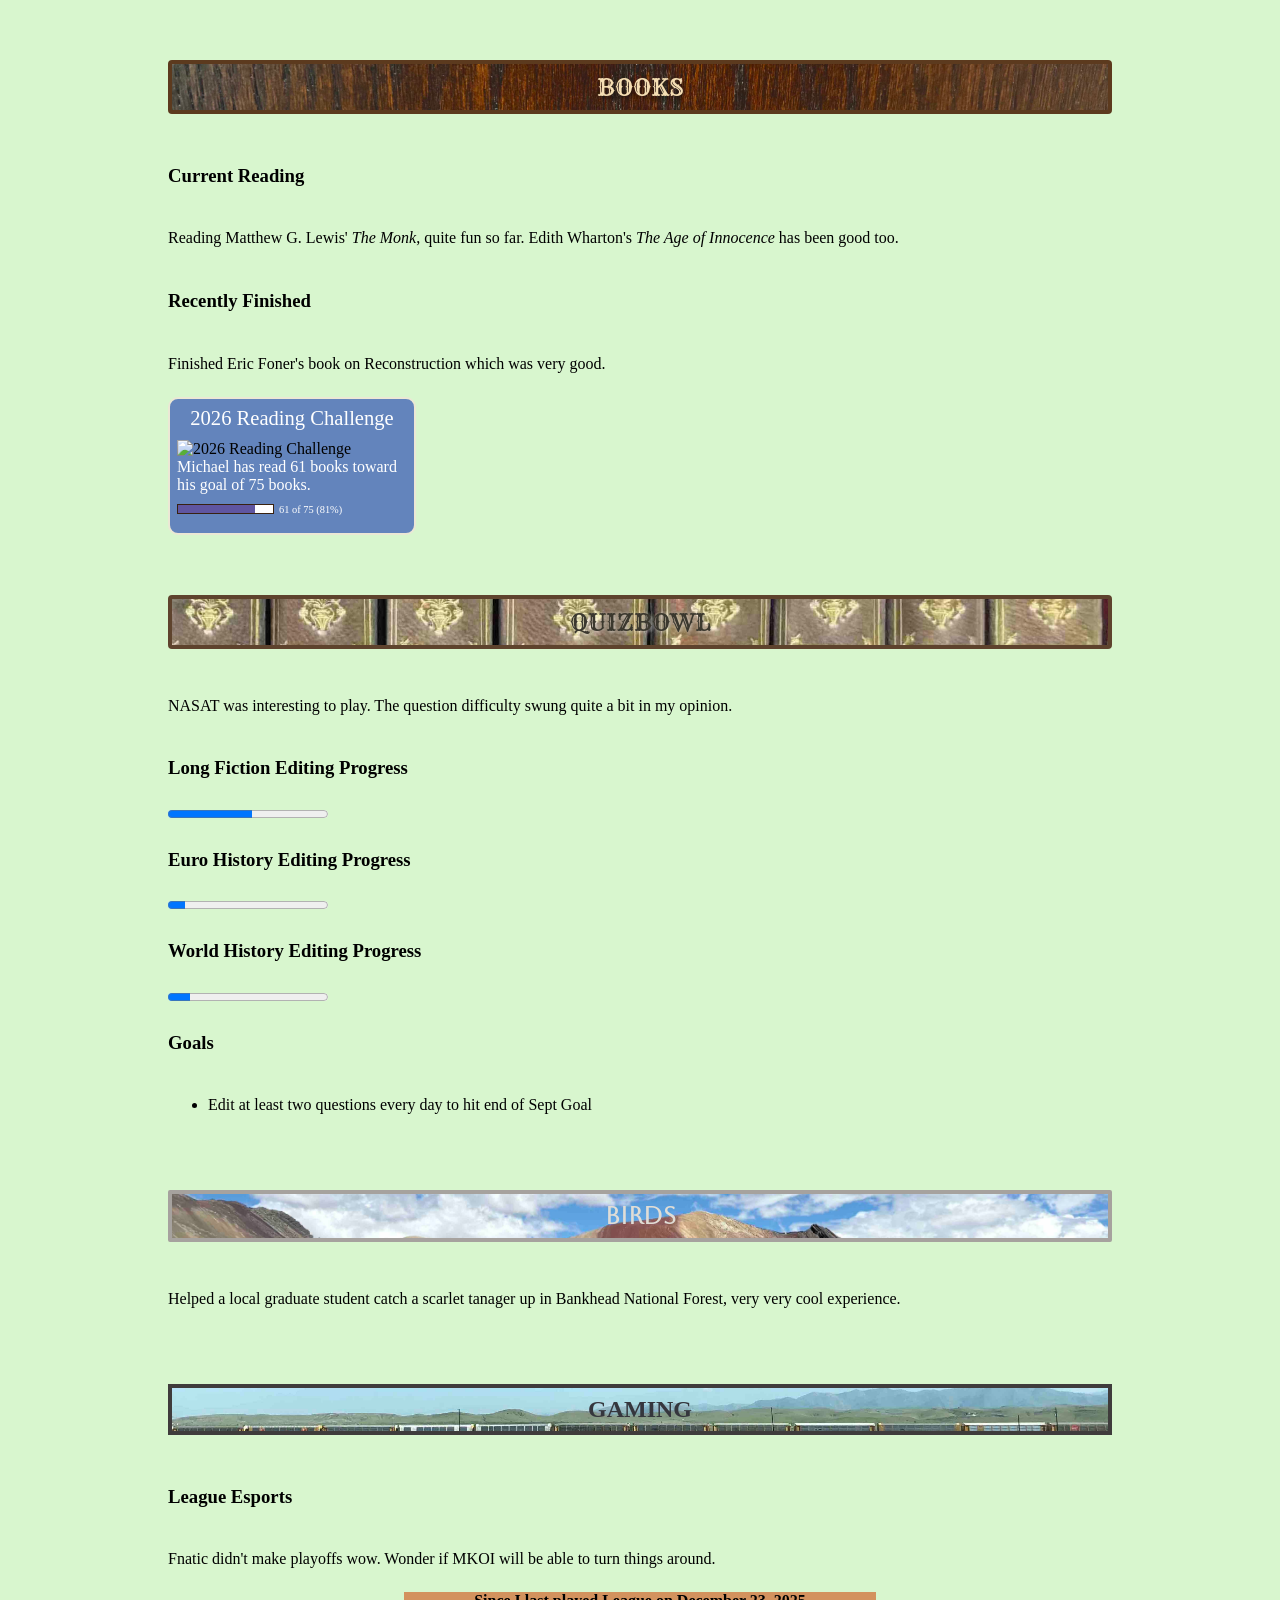
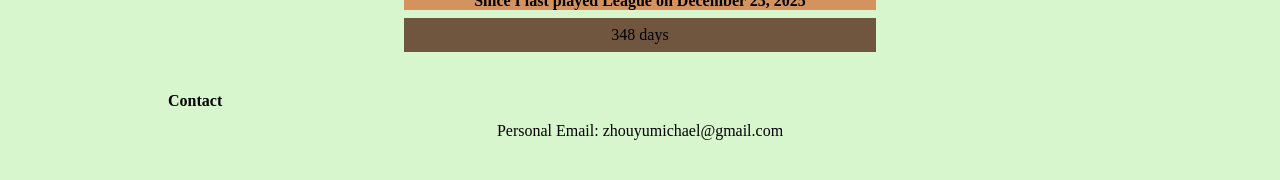
==== hobbies.html @ 50965ea6 "add grid and flexbox to the CSS and added the markup for the new hobbies page to separate them from " ====
<!DOCTYPE html>
<html>
    <head>
		<meta charset="utf-8">
		<link rel="stylesheet" href="style.css">
		<script src="scripts/league_tracker.js"></script>
		<script src="scripts/goodreads_book_widget.js" defer></script>
		<title>Bucket of Bate - Hobbies</title>

		<!--fonts-->
		<link rel="preconnect" href="https://fonts.googleapis.com">
		<link rel="preconnect" href="https://fonts.gstatic.com" crossorigin>
		<link href="https://fonts.googleapis.com/css2?family=Rye&display=swap" rel="stylesheet">

		<link rel="preconnect" href="https://fonts.googleapis.com">
		<link rel="preconnect" href="https://fonts.gstatic.com" crossorigin>
		<link href="https://fonts.googleapis.com/css2?family=Aboreto&display=swap" rel="stylesheet"> 
	</head>
    <body>
        <div class="page">
            <section class="section">
                <header class="section-header">
                    <h2 id="books_corner">BOOKS</h2>
                </header>
                <div class="section-content">
                    <h3>Current Reading</h3>
                        <p> 	
                            Reading Matthew G. Lewis' <cite>The Monk</cite>, quite fun so far. Edith Wharton's <cite>The Age of Innocence</cite> has been good too.
                        </p>

                    <h3>Recently Finished</h3>
                        <p>
                            Finished Eric Foner's book on Reconstruction which was very good.
                        </p>

                <!-- goodread widget?-->
                    <div id="gr_challenge_progress_body"></div>
                <!-- Maybe take advantage of Hardcover's API to showcase something here?-->
                </div>
            </section>
            
            
            <section class="section">
                <header class="section-header">
                    <h2 id="qb_corner">QUIZBOWL</h2>
                </header>
                <div class="section-content">
                    <p>	
                    NASAT was interesting to play. The question difficulty swung quite a bit in my opinion.
                </p>

                <h3>Long Fiction Editing Progress</h3>
                <progress value="18" max="34"></progress>

                <h3>Euro History Editing Progress</h3>
                <progress value="3" max="28"></progress>

                <h3>World History Editing Progress</h3>
                <progress value="4" max="28"></progress>
                
                <h3>Goals</h3>
                    <ul>
                        <li>Edit at least two questions every day to hit end of Sept Goal</li>
                    </ul>
                </div>
            </section>
            
            <section class="section">
                <header class="section-header">
                    <h2 id="birds_corner">BIRDS</h2>
                </header>
                <div class="section-content">
                    <p>
                    Helped a local graduate student catch a scarlet tanager up in Bankhead National Forest, very very cool experience.
                    </p>
                <!-- Some kind of tracker that calls the ebird API for hotspots that I go to frequently to see what other people have recently spotted?
                    Some kind of hud for displaying the response information too-->
                <!-- big step since I will need to set up a server backend if I want to keep this hosted on GitHub Pages-->
                </div>
            </section>
            
            <section class="section">
                <header class="section-header">
                    <h2 id="gaming_corner">GAMING</h2>
                </header>
                <div class="section-content">
                    <h3>League Esports</h3>

                    <p>
                        Fnatic didn't make playoffs wow. Wonder if MKOI will be able to turn things around.
                    </p>

                    <h4 id="league_tracker_title">Loading...</h4>
                    <p id="days-display"></p>
                </div>
            </section>
        
            <section class="section">
                <header class="section-header">
                    <h4 class="contact">Contact</h4>
                </header>
                <div class="section-content">
                    <p class="contact">Personal Email: zhouyumichael@gmail.com</p>
                </div>
            </section>
        </div>
    </body>
</html>
---- style.css ----
body {
	background-color: #D8F6CE;
	margin: 0 10%;
}

h1 {
	text-align: center;
}

h2 {
	border-style: solid;
	text-align: center;
	padding: 0.5rem 0;

	background-color: #a7a7a7;
}

p#welcome {
	text-align: center;
}

.contact {
	margin: 0 auto;
}

/* GRID — overall page layout */
.page {
  display: grid;
  grid-template-columns: 1fr; /* single column of sections, stacked */
  gap: 40px;
  padding: 40px;
}

/* FLEXBOX — each section internally */
.section {
  display: flex;
  flex-direction: column;
  gap: 12px;
}

.section-content {
  display: flex;
  flex-direction: column;
  gap: 8px;
}

/* hobby corner title box formatting */

h2#books_corner {
	font-family: "Rye", serif;
	font-weight: 400;
  	font-style: normal;
	text-shadow: 2px 2px 4px rgba(0,0,0,0.5);
	color: #F5DEB3;

	border: 4px solid #5C3A1E;   /* dark brown border */
  	border-radius: 4px;
	
	background-image: url('images/wood_small.jpg');
  	background-size: cover;
  	background-position: center;
}

h2#birds_corner {
	border: 4px solid #a6a29e;   /* silver border */
  	border-radius: 2px;

  	font-family: "Aboreto", system-ui;
  	font-weight: 900;
  	font-style: normal;
	color: #e0ddd6;

	background-image: url('images/rainbow_mountain.jpg');
  	background-size: cover;
  	background-position: center;
}

h2#qb_corner {
	font-family: "Rye", serif;
	font-weight: 400;
  	font-style: normal;
	text-shadow: 1px 1px 4px rgba(255, 255, 255, 0.691);
	color: #3b382e;

	border: 4px solid #5e432d;
	border-radius: 4px;

	background-image: url('images/bookshelf_small.jpg');
  	background-size: cover;
  	background-position: center;
}


h2#gaming_corner {
	color: rgb(53, 54, 61);

	border: 4px solid #3f3c3c;

	background-image: url('images/train_bakersfield.jpg');
  	background-size: cover;
  	background-position: center;
}

 /*
 h2#cs_corner {
	color: white;

	border: 4px solid #3f3c3c;

	background-image: url('images/vents.jpg');
  	background-size: cover;
  	background-position: center;
}
*/

/* tracker formatting */

/* some kind of box display */
#days-display {
	font-family: "Chalkduster", fantasy;
	text-align: center;
	border: #3f3c3c;
	background-color: #70553f;
	padding: 0.5rem 0;
	width: 50%;
	margin: 0 auto;
}
#league_tracker_title {
	font-family: "Copperplate", fantasy;
	text-align: center;
	background-color: #d3925e;
	width: 50%;
	margin: 0 auto;
}

div#gr_challenge_progress_body {
	border: 2px solid #ebe8d5;
	border-radius: 10px;
	padding: 4px 7px 14px 7px;
	max-width: 230px;
	min-height: 100px;
	background-color: rgb(99, 132, 188);
}

a#reading_challenge_header {
	text-decoration: none; 
	font-family: fantasy;
	font-style: normal;
	font-size: 1.1em;
	transition: text-shadow 0.2s ease;
	color: white;
}
a#reading_challenge_header:hover {
	text-shadow:
	0 0 10px rgba(150, 200, 255, 0.9),
  	0 0 20px rgba(150, 200, 255, 0.6),
  	2px 2px 8px rgba(150, 200, 255, 0.4);
}
div.reading_challenge_text {
	color: white;
	
}
div.reading_challenge_text#progress_bar_text {
	margin: 10px 0 0 0;
	font-size:0.65em;
}
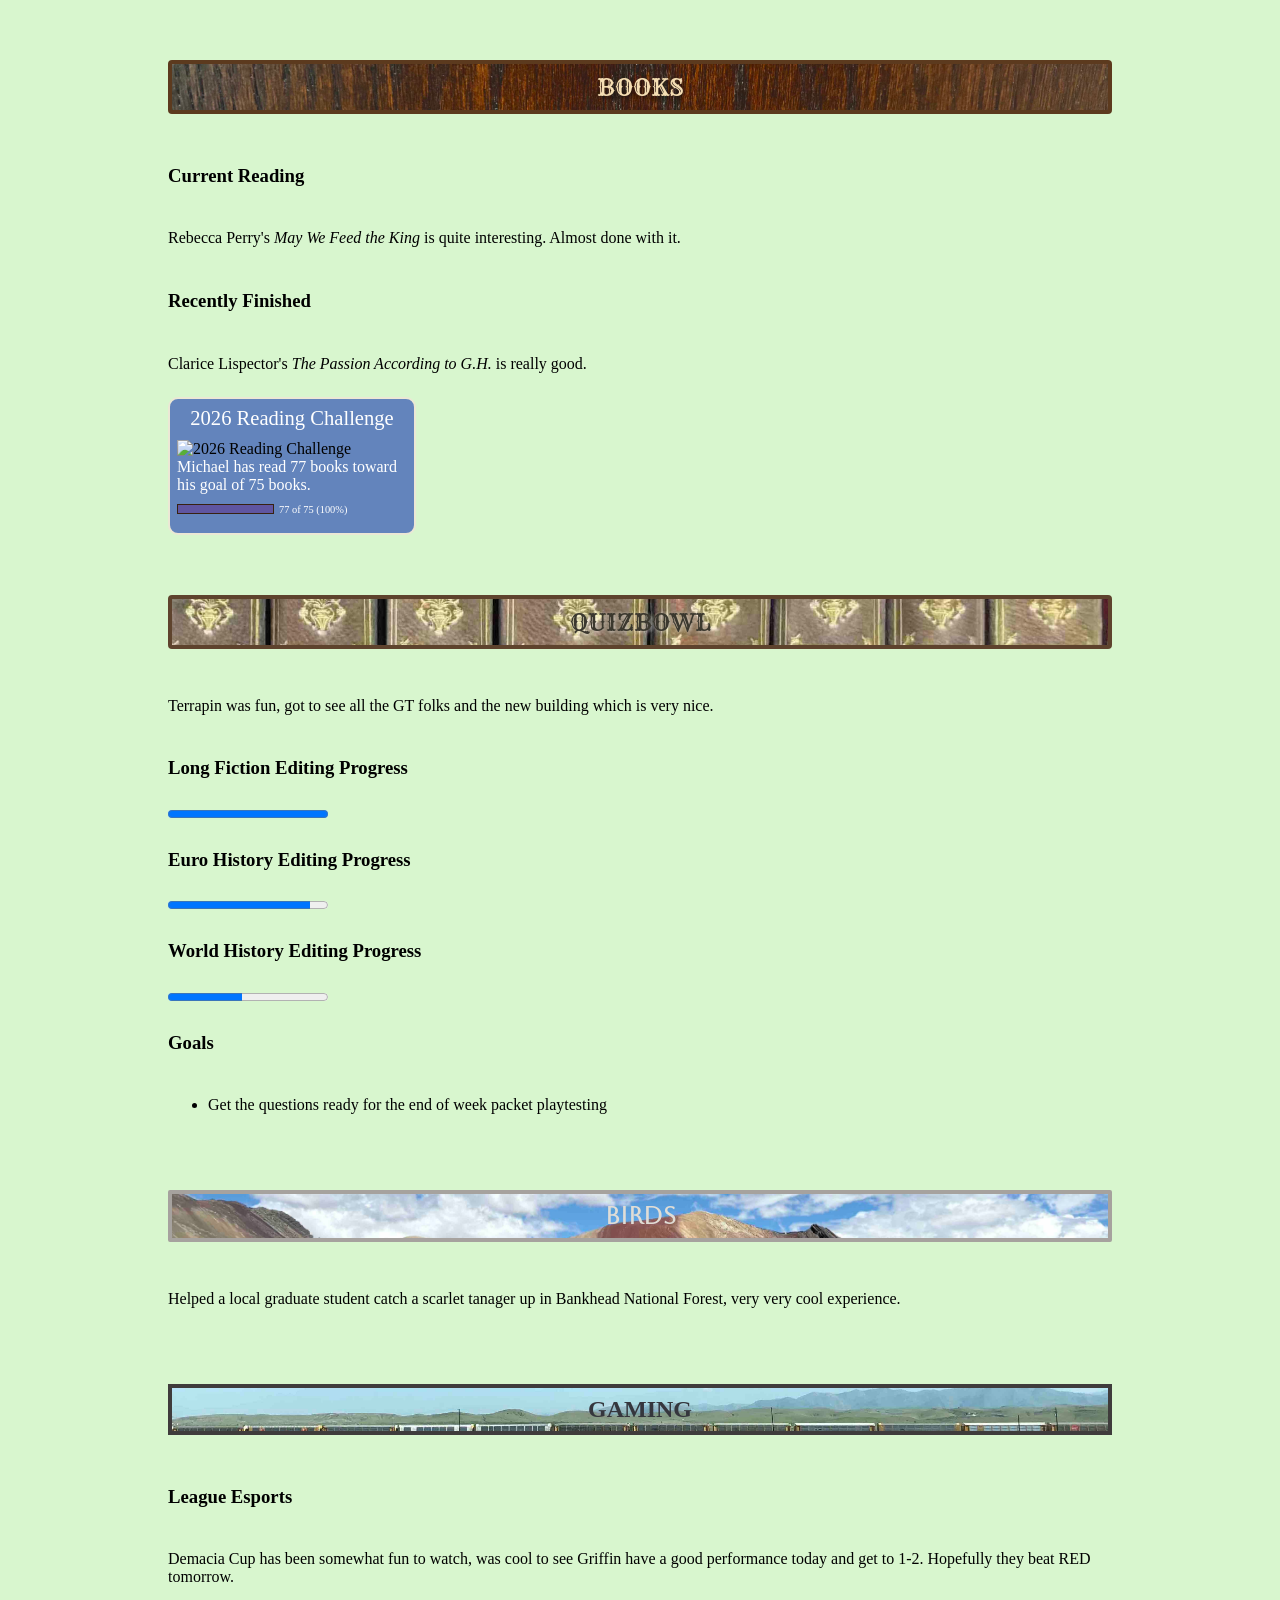
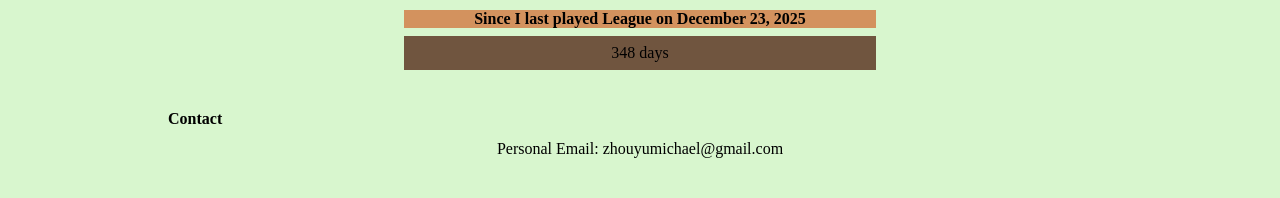
==== commit 5cdab249: "updated some progress bars and sections" ====
--- a/hobbies.html
+++ b/hobbies.html
@@ -25,12 +25,12 @@
                 <div class="section-content">
                     <h3>Current Reading</h3>
                         <p> 	
-                            Reading Matthew G. Lewis' <cite>The Monk</cite>, quite fun so far. Edith Wharton's <cite>The Age of Innocence</cite> has been good too.
+                            Rebecca Perry's <cite>May We Feed the King</cite> is quite interesting. Almost done with it.
                         </p>
 
                     <h3>Recently Finished</h3>
                         <p>
-                            Finished Eric Foner's book on Reconstruction which was very good.
+                            Clarice Lispector's <cite>The Passion According to G.H.</cite>  is really good.
                         </p>
 
                 <!-- goodread widget?-->
@@ -46,21 +46,21 @@
                 </header>
                 <div class="section-content">
                     <p>	
-                    NASAT was interesting to play. The question difficulty swung quite a bit in my opinion.
+                    Terrapin was fun, got to see all the GT folks and the new building which is very nice.
                 </p>
 
                 <h3>Long Fiction Editing Progress</h3>
-                <progress value="18" max="34"></progress>
+                <progress value="34" max="34"></progress>
 
                 <h3>Euro History Editing Progress</h3>
-                <progress value="3" max="28"></progress>
+                <progress value="25" max="28"></progress>
 
                 <h3>World History Editing Progress</h3>
-                <progress value="4" max="28"></progress>
+                <progress value="13" max="28"></progress>
                 
                 <h3>Goals</h3>
                     <ul>
-                        <li>Edit at least two questions every day to hit end of Sept Goal</li>
+                        <li>Get the questions ready for the end of week packet playtesting</li>
                     </ul>
                 </div>
             </section>
@@ -87,7 +87,7 @@
                     <h3>League Esports</h3>
 
                     <p>
-                        Fnatic didn't make playoffs wow. Wonder if MKOI will be able to turn things around.
+                        Demacia Cup has been somewhat fun to watch, was cool to see Griffin have a good performance today and get to 1-2. Hopefully they beat RED tomorrow.
                     </p>
 
                     <h4 id="league_tracker_title">Loading...</h4>
